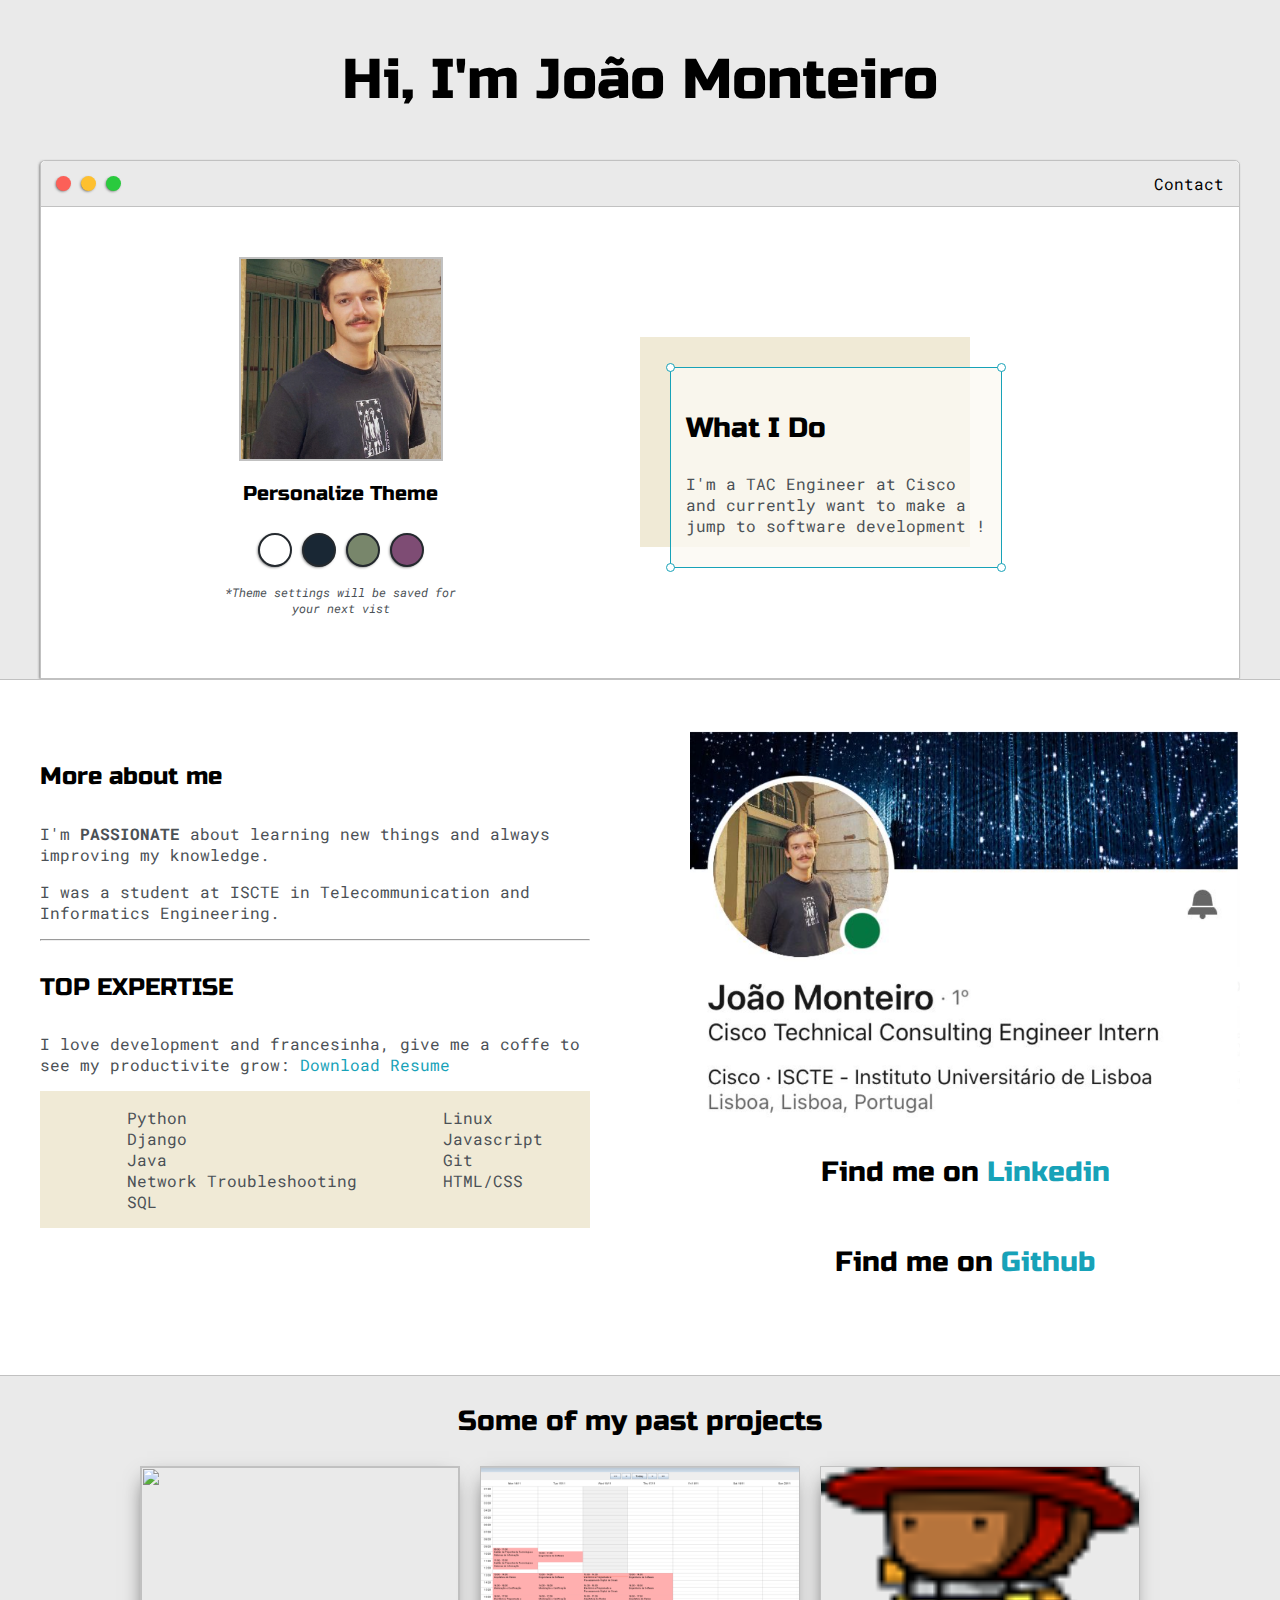
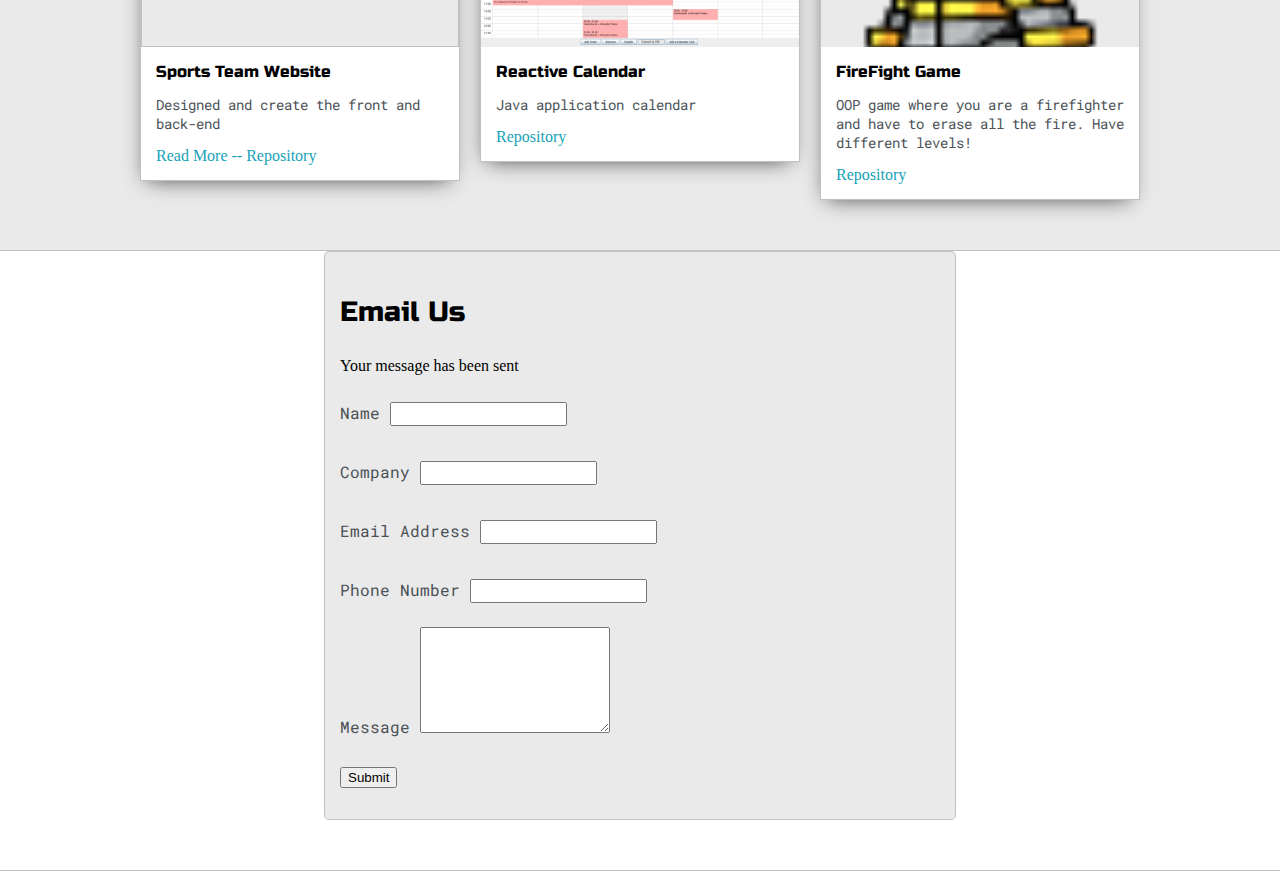
==== index.html @ ea26a19f "Add the email to contact me" ====
<!DOCTYPE html>
<html>
<head>
	<title>João Monteiro</title>


	<meta name="viewport" content="width=device-width, initial-scale=1, maximum-scale=1, minimum-scale=1" />

	<link href="https://fonts.googleapis.com/css2?family=Russo+One&display=swap" rel="stylesheet">

	<link href="https://fonts.googleapis.com/css2?family=Roboto+Mono:wght@500&family=Russo+One&display=swap" rel="stylesheet">

	<link rel="stylesheet" type="text/css" href="default.css">
	<link id="theme-style" rel="stylesheet" type="text/css" href="">
</head>
<body>

	<section class="s1">
		<div class="main-container">
			<div class="greeting-wrapper">
				<h1>Hi, I'm João Monteiro</h1>
			</div>


			<div class="intro-wrapper">
				<div class="nav-wrapper">

					<a href="index.html">
						<div class="dots-wrapper">
							<div id="dot-1" class="browser-dot"></div>
							<div id="dot-2" class="browser-dot"></div>
							<div id="dot-3" class="browser-dot"></div>
						</div>
					</a>
					

					<ul id="navigation">
						<li><a href="mailto:jfcm98647@gmail.com">Contact</a></li>

					</ul>
				</div>

				<div class="left-column">
					<img id="profile_pic" src="images/joao.png">
					<h5 style="text-align: center;line-height: 0;">Personalize Theme</h5>

					<div id="theme-options-wrapper">
						<div data-mode="light" id="light-mode" class="theme-dot"></div>
						<div data-mode="blue" id="blue-mode" class="theme-dot"></div>
						<div data-mode="green" id="green-mode" class="theme-dot"></div>
						<div data-mode="purple" id="purple-mode" class="theme-dot"></div>
					</div>

					<p id="settings-note">*Theme settings will be saved for<br>your next vist</p>
				</div>

				<div class="right-column">

					<div id="preview-shadow">
						<div id="preview">
							<div id="corner-tl" class="corner"></div>
							<div id="corner-tr" class="corner"></div>
							<h3>What I Do</h3>
							<p>I'm a TAC Engineer at Cisco and currently want to make a jump to software development !</p>
							<div id="corner-br" class="corner"></div>
							<div id="corner-bl" class="corner"></div>
						</div>
					</div>
				</div>
			</div>
		</div>
	</section>

	<section class="s2">
		<div class="main-container">

			<div class="about-wrapper">
				<div class="about-me">
					<h4>More about me</h4>

					<p>I'm <b>PASSIONATE</b> about learning new things and always improving my knowledge. </p>

					<p>I was a student at ISCTE in Telecommunication and Informatics Engineering.</p>


					<hr>

					<h4>TOP EXPERTISE</h4>

					<p>I love development and francesinha, give me a coffe to see my productivite grow: <a target="_blank" href="resume.pdf">Download Resume</a></p>

					<div id="skills">
						<ul>
							<li>Python</li>
							<li>Django</li>
							<li>Java</li>
							<li>Network Troubleshooting </li>
							<li>SQL</li>
						</ul>

						<ul>
							<li>Linux</li>
							<li>Javascript</li>
							<li>Git</li>
							<li>HTML/CSS</li>
						</ul>

					</div>

				</div>

				
				<div class="social-links">
					<img id="social_img" src="images/linkedin.png">
					<h3>Find me on 	<a target="_blank" href="https://www.linkedin.com/in/jo%C3%A3o-monteiro-47a66b1b9/">Linkedin</a>
					<h3>Find me on 	<a target="_blank" href="https://github.com/JoeyFrancis">Github</a> </h3>
					</h3>

					<br>
				</div>
			</div>

		</div>
	</section>

	<section class="s1">
		<div class="main-container">
			<h3 style="text-align: center;">Some of my past projects</h3>

			<div class="post-wrapper">

				<div>
					<div class="post">
						<img class="thumbnail" src="images/sportsTeam.png">
						<div class="post-preview">
							<h6 class="post-title">Sports Team Website</h6>
							<p class="post-intro">Designed and create the front and back-end</p>
							<a href="post.html">Read More -- </a>
							
							<a href="https://github.com/JoeyFrancis/SportsWebsite">Repository</a>

						</div>
					</div>
				</div>

				<div>
					<div class="post">
						<img class="thumbnail" src="images/appCalendar.png">
						<div class="post-preview">
							<h6 class="post-title">Reactive Calendar</h6>
							<p class="post-intro">Java application calendar</p>
							<a href="https://github.com/JoeyFrancis/ES-LETI-1Sem-2022-Grupo-13">Repository</a>


						</div>
					</div>
				</div>


				<div>
					<div class="post">
						<img class="thumbnail" src="images/fireman.png">
						<div class="post-preview">
							<h6 class="post-title">FireFight Game</h6>
							<p class="post-intro">OOP game where you are a firefighter and have to erase all the fire. Have different levels!</p>
							<a href="https://github.com/JoeyFrancis/ISCTE-PROJECTS/tree/main/Object%20Oriented%20Programming">Repository</a>
						</div>
					</div>
				</div>

			</div>
		</div>
	</section>

	<section class="s2">
	<div class="contact">
		<h3>Email Us</h3>
		<div class="alert">Your message has been sent</div>
		<form id="contactForm">
			<p>
				<label>Name</label>
				<input type="text" name="name" id="name" required>
			</p>
			<p>
				<label>Company</label>
				<input type="text" name="company" id="company">
			</p>
			<p>
				<label>Email Address</label>
				<input type="email" name="email" id="email" required>
			</p>
			<p>
				<label>Phone Number</label>
				<input type="text" name="phone" id="phone">
			</p>
			<p class="full">
				<label>Message</label>
				<textarea name="message" rows="5" id="message"></textarea>
			</p>
			<p class="full">
				<button type="submit">Submit</button>
			</p>
		</form>
	</div>
	</section>

	<script src="https://www.gstatic.com/firebasejs/4.3.0/firebase.js"></script>
	<script type="text/javascript" src="script.js"></script>
</body>
</html>
---- default.css ----
:root{
	--mainColor:#eaeaea;
	--secondaryColor:#fff;

	--borderColor:#c1c1c1;

	--mainText:black;
	--secondaryText:#4b5156;

	--themeDotBorder:#24292e;

	--previewBg:rgb(251, 249, 243, 0.8);
	--previewShadow:#f0ead6;


	--buttonColor:black;


}


html, body{
	padding: 0;
	margin: 0;
	scroll-behavior: smooth;
}

body *{
	transition: 0.3s;
}


h1, h2, h3, h4, h5, h6, strong{
	color: var(--mainText);
	font-family: 'Russo One', sans-serif;
	font-weight: 500;
}

p, li, span, label, input, textarea{
	color: var(--secondaryText);
	font-family: 'Roboto Mono', monospace;
}

a{
	text-decoration: none;
	color:#17a2b8;
}

ul{
	list-style: none;
}

h1 { font-size: 56px;}
h2 { font-size: 36px;}
h3 { font-size: 28px;}
h4 { font-size: 24px;}
h5 { font-size: 20px;}
h6 { font-size: 16px;}


.s1{
	background-color: var(--mainColor);
	border-bottom:1px solid var(--borderColor);
	overflow:auto;
}

.s2{
	background-color: var(--secondaryColor);
	border-bottom:1px solid var(--borderColor);
	overflow:auto;
}




.main-container{
	width: 1200px;
	margin: 0 auto;
}


.greeting-wrapper{
	display: grid;
	text-align: center;
	align-content: center;
	min-height: 10em;

}

.intro-wrapper{
	background-color: var(--secondaryColor);
	border:1px solid var(--borderColor);
	border-radius:5px 5px 0 0;


	-webkit-box-shadow: -1px 1px 3px -1px rgba(0,0,0,0.75);
	-moz-box-shadow: -1px 1px 3px -1px rgba(0,0,0,0.75);
	box-shadow: -1px 1px 3px -1px rgba(0,0,0,0.75);

	display: grid;
	grid-template-columns: 1fr 1fr;
	grid-template-areas: 
		'nav-wrapper nav-wrapper'
		'left-column right-column'
	;
}


.nav-wrapper{
	border-radius:5px 5px 0 0;
	grid-area:nav-wrapper;
	border-bottom: 1px solid var(--borderColor);
	display: flex;
	justify-content: space-between;
	align-items: center;
	background-color: var(--mainColor);
}

#navigation a{
	color:var(--mainText);
}


#navigation{
	margin:0;
	padding: 10px;
}

#navigation li{
	display: inline-block;
	margin-right: 5px;
	margin-left:5px;
}

.dots-wrapper{
	display: flex;
	padding: 10px;
}

#dot-1{
	background-color:  #FC6058;
}

#dot-2{
	background-color:  #FEC02F;
}

#dot-3{
	background-color:  #2ACA3E;
}

.browser-dot{
	background-color: black;
	height: 15px;
	width: 15px;
	border-radius: 50%;
	margin: 5px;

	-webkit-box-shadow: -1px 1px 3px -1px rgba(0,0,0,0.75);
	-moz-box-shadow: -1px 1px 3px -1px rgba(0,0,0,0.75);
	box-shadow: -1px 1px 3px -1px rgba(0,0,0,0.75);

}


.left-column{
	grid-area: left-column;
	padding-top:50px;
	padding-bottom: 50px;
}

#profile_pic{
	display: block;
	margin:0 auto;

	height: 200px;
	width: 200px;
	object-fit: cover;
	border:2px solid var(--borderColor);
}


#theme-options-wrapper{
	display: flex;
	justify-content: center;
}

.theme-dot{
	height: 30px;
	width: 30px;
	background-color: black;
	border-radius: 50%;

	margin: 5px;
	border:2px solid var(--themeDotBorder);

	-webkit-box-shadow: -1px 1px 3px -1px rgba(0,0,0,0.75);
	-moz-box-shadow: -1px 1px 3px -1px rgba(0,0,0,0.75);
	box-shadow: -1px 1px 3px -1px rgba(0,0,0,0.75);

	cursor: pointer;
}


.theme-dot:hover{
	border-width: 5px;
}


#light-mode{
	background-color: #fff;
}

#blue-mode{
	background-color: #192734;
}

#green-mode{
	background-color: #78866b;
}

#purple-mode{
	background-color: #7E4C74;
}

#settings-note{
	font-size: 12px;
	font-style: italic;
	text-align: center;
}

.right-column{
	grid-area: right-column;
	display: grid;
	align-content: center;

	padding-top: 50px;
	padding-bottom: 50px;
}


#preview-shadow{
	background-color: var(--previewShadow);
	max-width: 300px;
	height: 180px;
	padding-left: 30px;
	padding-top: 30px;
}

#preview{
	width: 300px;
	border:1.5px solid #17a2b8;
	background-color: var(--previewBg);
	padding:15px;
	position: relative;
}

.corner{
	width:7px;
	height: 7px;
	border-radius: 50%;
	border:1.5px solid #17a2b8;
	background-color: #fff;
	position: absolute;
}

#corner-tl{
	top:-5px;
	left: -5px
}

#corner-tr{
	top:-5px;
	right: -5px
}


#corner-br{
	bottom:-5px;
	right: -5px
}


#corner-bl{
	bottom:-5px;
	left: -5px
}

.about-wrapper{
	display: grid;
	grid-template-columns: repeat(auto-fit, minmax(320px, 1fr));
	padding-bottom: 50px;
	padding-top: 50px;
	gap:100px;
}


#skills{
	display: flex;
	justify-content: space-evenly;
	background-color: var(--previewShadow);
}

.social-links{
	display: grid;
	align-content: center;
	text-align: center;
}

#social_img{
	width: 100%;
}


.post-wrapper{
	display: grid;
	grid-template-columns: repeat(auto-fit, 320px);
	gap:20px;
	justify-content: center;
	padding-bottom: 50px;
}

.post{
	border:1px solid var(--borderColor);
	-webkit-box-shadow: -2px 7px 21px -9px rgba(0,0,0,0.75);
	-moz-box-shadow: -2px 7px 21px -9px rgba(0,0,0,0.75);
	box-shadow: -2px 7px 21px -9px rgba(0,0,0,0.75);
}

.thumbnail{
	display: block;
	width: 100%;
	height:180px;
	object-fit: cover;
}

.post-preview{
	background-color: #fff;
	padding:15px;
}

.post-title{
	color:black;
	margin: 0;
}

.post-intro{
	color:#4b5156;
	font-size: 14px;
}


.contact {
	display: block;
	max-width: 600px;
	margin: 0 auto;
	border: 1px solid var(--borderColor);
	padding: 15px;
	border-radius: 5px;
	background-color: var(--mainColor);
	margin-bottom: 50px;
}

.contact label {
	line-height: 2.7em;
}

.contact textarea {
	min-height: 100px;
	font-size: 14px;
}

.contact .input-field {
	width: 100%;
	padding-top: 10px;
	padding-bottom: 10px;
	background-color: var(--secondaryColor);
	border-radius: 5px;
	border: 1px solid var(--borderColor);
	font-size: 14px;
}

.contact #submit-btn {
	margin-top: 10px;
	width: 100%;
	padding-top: 10px;
	padding-bottom: 10px;
	color: #fff;
	background-color: var(--buttonColor);
	border: none;
}



@media screen and (max-width: 1200px){
	.main-container{
		width: 95%;
	}
}

@media screen and (max-width: 800px){
	.intro-wrapper{
		grid-template-columns: 1fr;
		grid-template-areas: 
			'nav-wrapper'
			'left-column'
			'right-column'
		;
	}

	.right-column{
		justify-content: center;
	}

}

@media screen and (max-width: 400px){
	#preview-shadow{
		max-width: 280px;
		height: 180px;
		padding-left: 10px;
		padding-top: 10px;
	}

	#preview{
		width: 280px;

	}

}
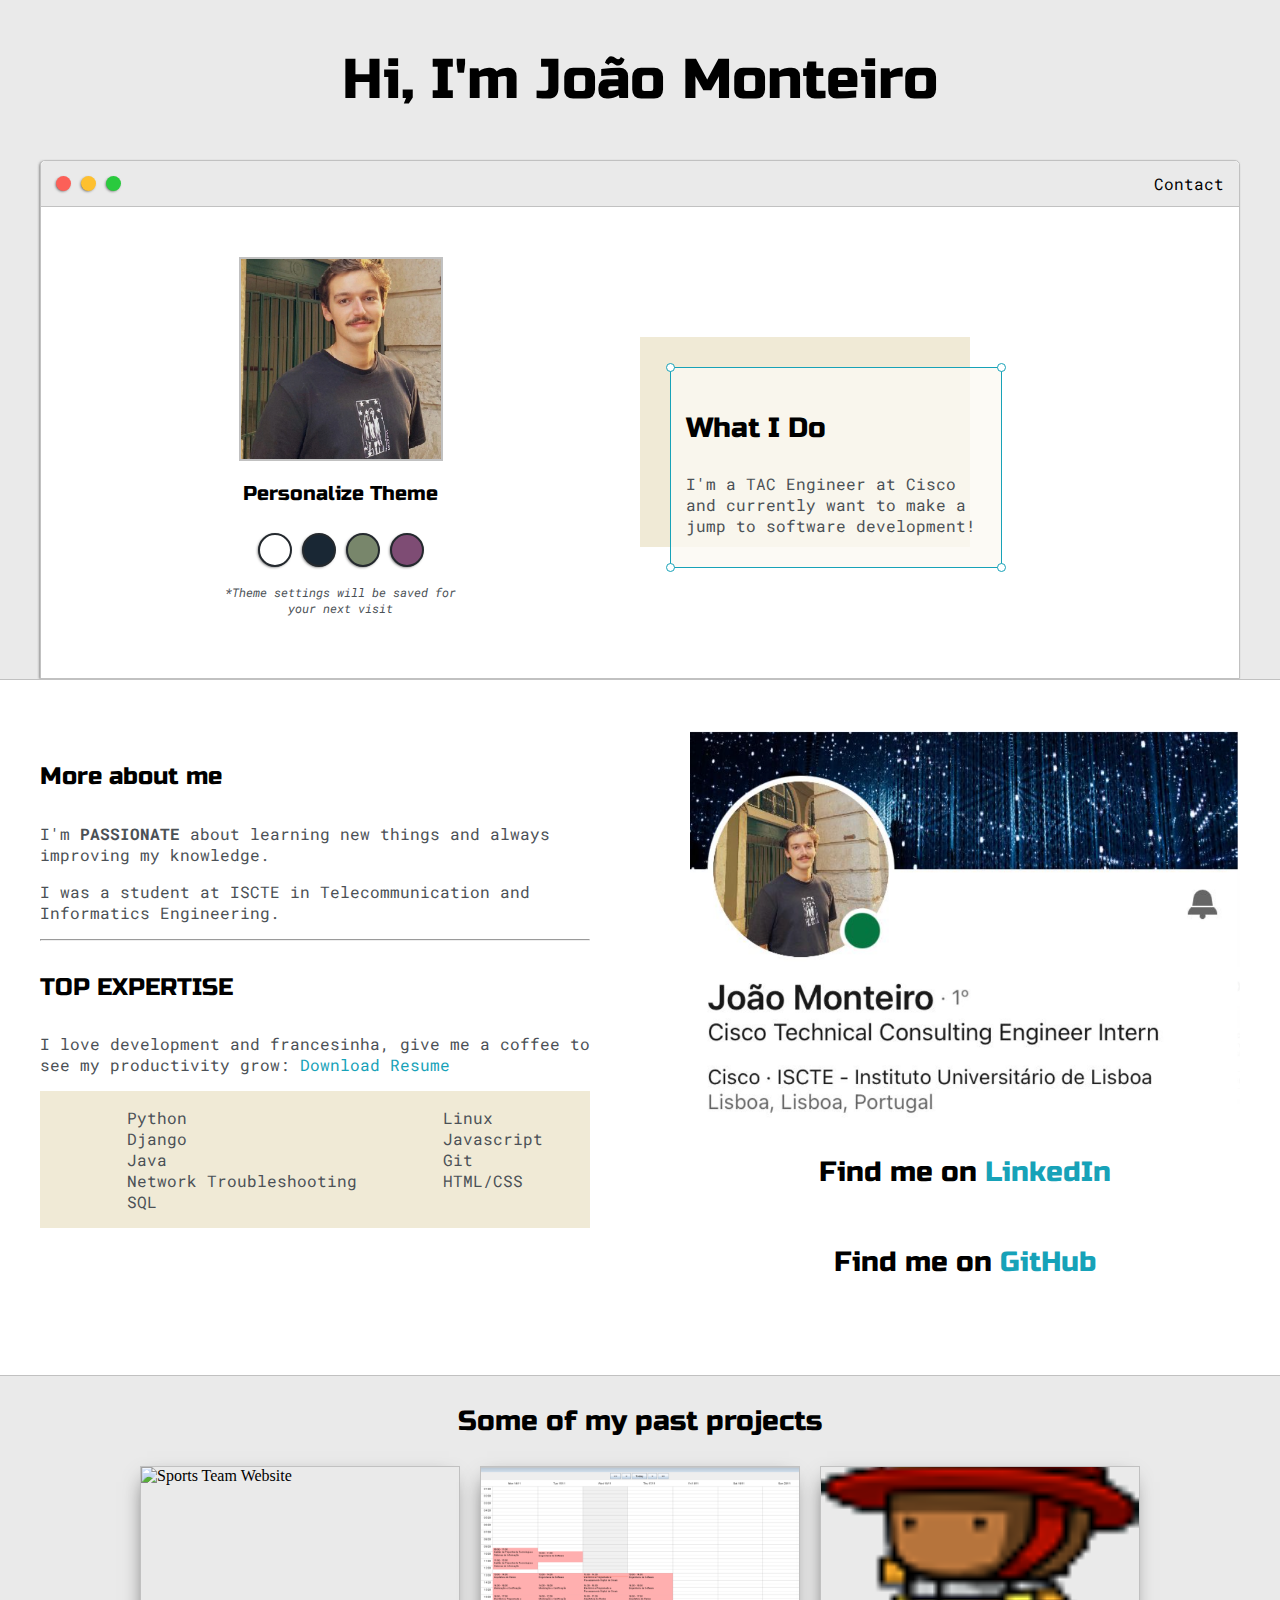
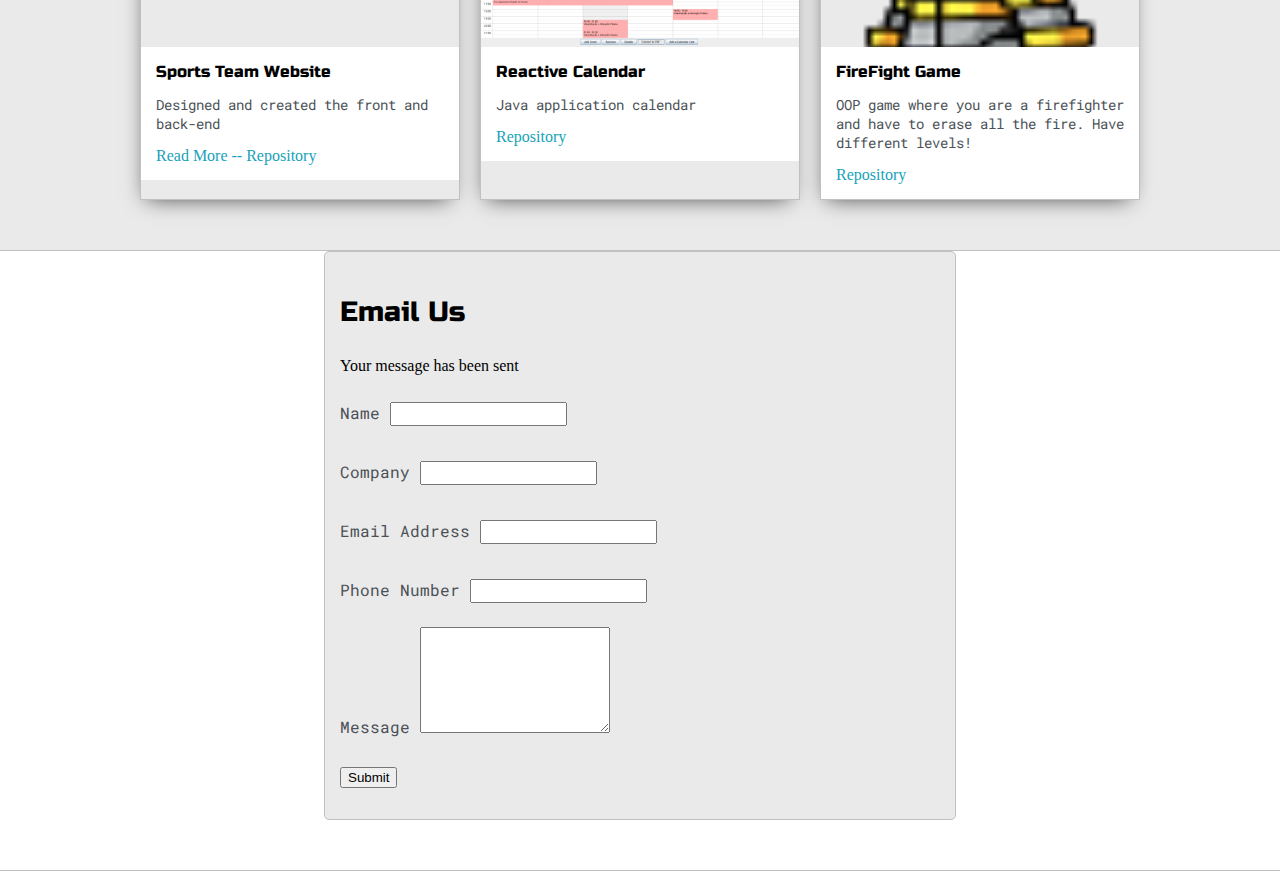
==== commit 24474d03: "Add the email to contact me" ====
--- a/index.html
+++ b/index.html
@@ -2,177 +2,136 @@
 <html>
 <head>
 	<title>João Monteiro</title>
-
-
-	<meta name="viewport" content="width=device-width, initial-scale=1, maximum-scale=1, minimum-scale=1" />
-
+	<meta name="viewport" content="width=device-width, initial-scale=1, maximum-scale=1, minimum-scale=1">
 	<link href="https://fonts.googleapis.com/css2?family=Russo+One&display=swap" rel="stylesheet">
-
 	<link href="https://fonts.googleapis.com/css2?family=Roboto+Mono:wght@500&family=Russo+One&display=swap" rel="stylesheet">
-
 	<link rel="stylesheet" type="text/css" href="default.css">
 	<link id="theme-style" rel="stylesheet" type="text/css" href="">
 </head>
 <body>
 
-	<section class="s1">
-		<div class="main-container">
-			<div class="greeting-wrapper">
-				<h1>Hi, I'm João Monteiro</h1>
+<section class="s1">
+	<div class="main-container">
+		<div class="greeting-wrapper">
+			<h1>Hi, I'm João Monteiro</h1>
+		</div>
+
+		<div class="intro-wrapper">
+			<div class="nav-wrapper">
+				<a href="index.html">
+					<div class="dots-wrapper">
+						<div id="dot-1" class="browser-dot"></div>
+						<div id="dot-2" class="browser-dot"></div>
+						<div id="dot-3" class="browser-dot"></div>
+					</div>
+				</a>
+
+				<ul id="navigation">
+					<li><a href="mailto:jfcm98647@gmail.com">Contact</a></li>
+				</ul>
 			</div>
 
+			<div class="left-column">
+				<img id="profile_pic" src="images/joao.png" alt="Profile Picture">
+				<h5 style="text-align: center;line-height: 0;">Personalize Theme</h5>
+				<div id="theme-options-wrapper">
+					<div data-mode="light" id="light-mode" class="theme-dot"></div>
+					<div data-mode="blue" id="blue-mode" class="theme-dot"></div>
+					<div data-mode="green" id="green-mode" class="theme-dot"></div>
+					<div data-mode="purple" id="purple-mode" class="theme-dot"></div>
+				</div>
+				<p id="settings-note">*Theme settings will be saved for<br>your next visit</p>
+			</div>
 
-			<div class="intro-wrapper">
-				<div class="nav-wrapper">
-
-					<a href="index.html">
-						<div class="dots-wrapper">
-							<div id="dot-1" class="browser-dot"></div>
-							<div id="dot-2" class="browser-dot"></div>
-							<div id="dot-3" class="browser-dot"></div>
-						</div>
-					</a>
-					
-
-					<ul id="navigation">
-						<li><a href="mailto:jfcm98647@gmail.com">Contact</a></li>
-
-					</ul>
-				</div>
-
-				<div class="left-column">
-					<img id="profile_pic" src="images/joao.png">
-					<h5 style="text-align: center;line-height: 0;">Personalize Theme</h5>
-
-					<div id="theme-options-wrapper">
-						<div data-mode="light" id="light-mode" class="theme-dot"></div>
-						<div data-mode="blue" id="blue-mode" class="theme-dot"></div>
-						<div data-mode="green" id="green-mode" class="theme-dot"></div>
-						<div data-mode="purple" id="purple-mode" class="theme-dot"></div>
-					</div>
-
-					<p id="settings-note">*Theme settings will be saved for<br>your next vist</p>
-				</div>
-
-				<div class="right-column">
-
-					<div id="preview-shadow">
-						<div id="preview">
-							<div id="corner-tl" class="corner"></div>
-							<div id="corner-tr" class="corner"></div>
-							<h3>What I Do</h3>
-							<p>I'm a TAC Engineer at Cisco and currently want to make a jump to software development !</p>
-							<div id="corner-br" class="corner"></div>
-							<div id="corner-bl" class="corner"></div>
-						</div>
+			<div class="right-column">
+				<div id="preview-shadow">
+					<div id="preview">
+						<div id="corner-tl" class="corner"></div>
+						<div id="corner-tr" class="corner"></div>
+						<h3>What I Do</h3>
+						<p>I'm a TAC Engineer at Cisco and currently want to make a jump to software development!</p>
+						<div id="corner-br" class="corner"></div>
+						<div id="corner-bl" class="corner"></div>
 					</div>
 				</div>
 			</div>
 		</div>
-	</section>
+	</div>
+</section>
 
-	<section class="s2">
-		<div class="main-container">
-
-			<div class="about-wrapper">
-				<div class="about-me">
-					<h4>More about me</h4>
-
-					<p>I'm <b>PASSIONATE</b> about learning new things and always improving my knowledge. </p>
-
-					<p>I was a student at ISCTE in Telecommunication and Informatics Engineering.</p>
-
-
-					<hr>
-
-					<h4>TOP EXPERTISE</h4>
-
-					<p>I love development and francesinha, give me a coffe to see my productivite grow: <a target="_blank" href="resume.pdf">Download Resume</a></p>
-
-					<div id="skills">
-						<ul>
-							<li>Python</li>
-							<li>Django</li>
-							<li>Java</li>
-							<li>Network Troubleshooting </li>
-							<li>SQL</li>
-						</ul>
-
-						<ul>
-							<li>Linux</li>
-							<li>Javascript</li>
-							<li>Git</li>
-							<li>HTML/CSS</li>
-						</ul>
-
-					</div>
-
-				</div>
-
-				
-				<div class="social-links">
-					<img id="social_img" src="images/linkedin.png">
-					<h3>Find me on 	<a target="_blank" href="https://www.linkedin.com/in/jo%C3%A3o-monteiro-47a66b1b9/">Linkedin</a>
-					<h3>Find me on 	<a target="_blank" href="https://github.com/JoeyFrancis">Github</a> </h3>
-					</h3>
-
-					<br>
+<section class="s2">
+	<div class="main-container">
+		<div class="about-wrapper">
+			<div class="about-me">
+				<h4>More about me</h4>
+				<p>I'm <b>PASSIONATE</b> about learning new things and always improving my knowledge.</p>
+				<p>I was a student at ISCTE in Telecommunication and Informatics Engineering.</p>
+				<hr>
+				<h4>TOP EXPERTISE</h4>
+				<p>I love development and francesinha, give me a coffee to see my productivity grow: <a target="_blank" href="resume.pdf">Download Resume</a></p>
+				<div id="skills">
+					<ul>
+						<li>Python</li>
+						<li>Django</li>
+						<li>Java</li>
+						<li>Network Troubleshooting</li>
+						<li>SQL</li>
+					</ul>
+					<ul>
+						<li>Linux</li>
+						<li>Javascript</li>
+						<li>Git</li>
+						<li>HTML/CSS</li>
+					</ul>
 				</div>
 			</div>
 
-		</div>
-	</section>
-
-	<section class="s1">
-		<div class="main-container">
-			<h3 style="text-align: center;">Some of my past projects</h3>
-
-			<div class="post-wrapper">
-
-				<div>
-					<div class="post">
-						<img class="thumbnail" src="images/sportsTeam.png">
-						<div class="post-preview">
-							<h6 class="post-title">Sports Team Website</h6>
-							<p class="post-intro">Designed and create the front and back-end</p>
-							<a href="post.html">Read More -- </a>
-							
-							<a href="https://github.com/JoeyFrancis/SportsWebsite">Repository</a>
-
-						</div>
-					</div>
-				</div>
-
-				<div>
-					<div class="post">
-						<img class="thumbnail" src="images/appCalendar.png">
-						<div class="post-preview">
-							<h6 class="post-title">Reactive Calendar</h6>
-							<p class="post-intro">Java application calendar</p>
-							<a href="https://github.com/JoeyFrancis/ES-LETI-1Sem-2022-Grupo-13">Repository</a>
-
-
-						</div>
-					</div>
-				</div>
-
-
-				<div>
-					<div class="post">
-						<img class="thumbnail" src="images/fireman.png">
-						<div class="post-preview">
-							<h6 class="post-title">FireFight Game</h6>
-							<p class="post-intro">OOP game where you are a firefighter and have to erase all the fire. Have different levels!</p>
-							<a href="https://github.com/JoeyFrancis/ISCTE-PROJECTS/tree/main/Object%20Oriented%20Programming">Repository</a>
-						</div>
-					</div>
-				</div>
-
+			<div class="social-links">
+				<img id="social_img" src="images/linkedin.png" alt="LinkedIn">
+				<h3>Find me on <a target="_blank" href="https://www.linkedin.com/in/jo%C3%A3o-monteiro-47a66b1b9/">LinkedIn</a></h3>
+				<h3>Find me on <a target="_blank" href="https://github.com/JoeyFrancis">GitHub</a></h3>
+				<br>
 			</div>
 		</div>
-	</section>
+	</div>
+</section>
 
-	<section class="s2">
+<section class="s1">
+	<div class="main-container">
+		<h3 style="text-align: center;">Some of my past projects</h3>
+		<div class="post-wrapper">
+			<div class="post">
+				<img class="thumbnail" src="images/sportsTeam.png" alt="Sports Team Website">
+				<div class="post-preview">
+					<h6 class="post-title">Sports Team Website</h6>
+					<p class="post-intro">Designed and created the front and back-end</p>
+					<a href="post.html">Read More -- </a>
+					<a href="https://github.com/JoeyFrancis/SportsWebsite">Repository</a>
+				</div>
+			</div>
+
+			<div class="post">
+				<img class="thumbnail" src="images/appCalendar.png" alt="Reactive Calendar">
+				<div class="post-preview">
+					<h6 class="post-title">Reactive Calendar</h6>
+					<p class="post-intro">Java application calendar</p>
+					<a href="https://github.com/JoeyFrancis/ES-LETI-1Sem-2022-Grupo-13">Repository</a>
+				</div>
+			</div>
+
+			<div class="post">
+				<img class="thumbnail" src="images/fireman.png" alt="FireFight Game">
+				<div class="post-preview">
+					<h6 class="post-title">FireFight Game</h6>
+					<p class="post-intro">OOP game where you are a firefighter and have to erase all the fire. Have different levels!</p>
+					<a href="https://github.com/JoeyFrancis/ISCTE-PROJECTS/tree/main/Object%20Oriented%20Programming">Repository</a>
+				</div>
+			</div>
+		</div>
+	</div>
+</section>
+
+<section class="s2">
 	<div class="contact">
 		<h3>Email Us</h3>
 		<div class="alert">Your message has been sent</div>
@@ -202,9 +161,9 @@
 			</p>
 		</form>
 	</div>
-	</section>
+</section>
 
-	<script src="https://www.gstatic.com/firebasejs/4.3.0/firebase.js"></script>
-	<script type="text/javascript" src="script.js"></script>
+<script src="https://www.gstatic.com/firebasejs/4.3.0/firebase.js"></script>
+<script type="text/javascript" src="script.js"></script>
 </body>
-</html>+</html>
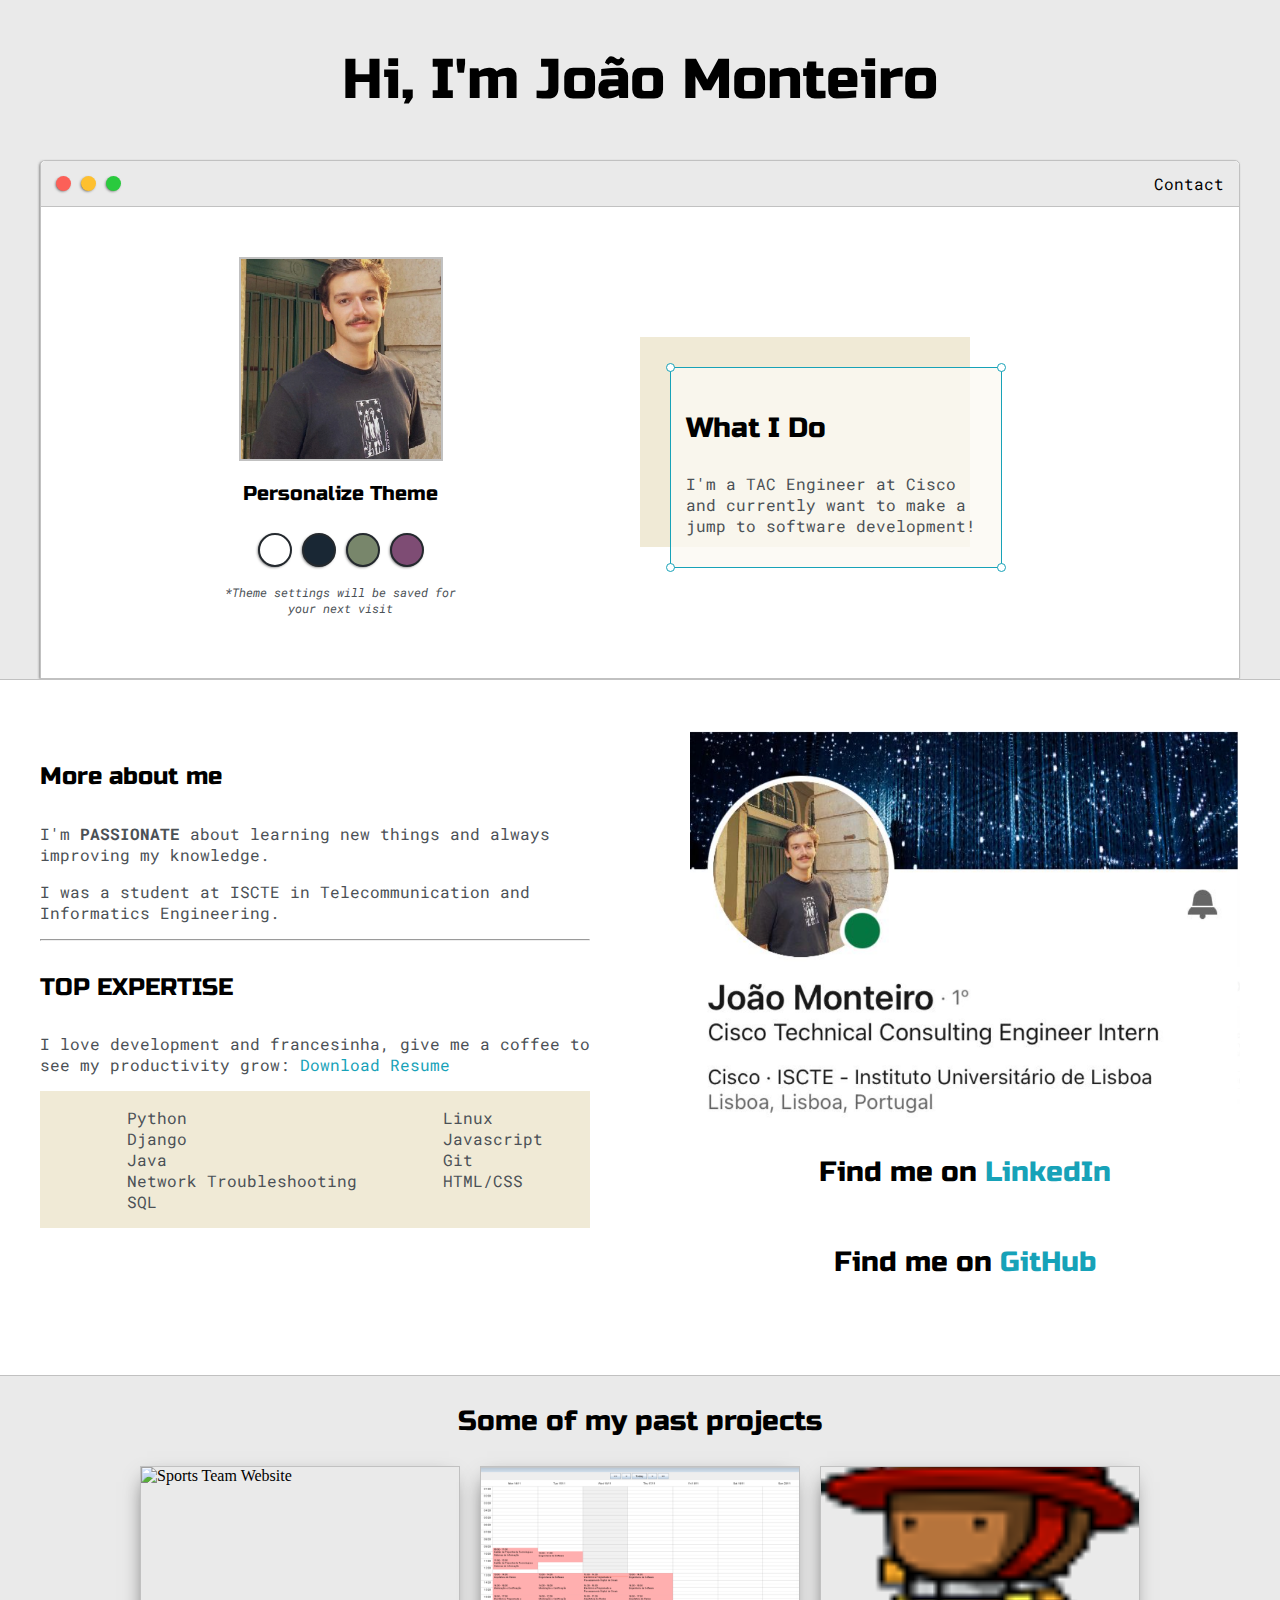
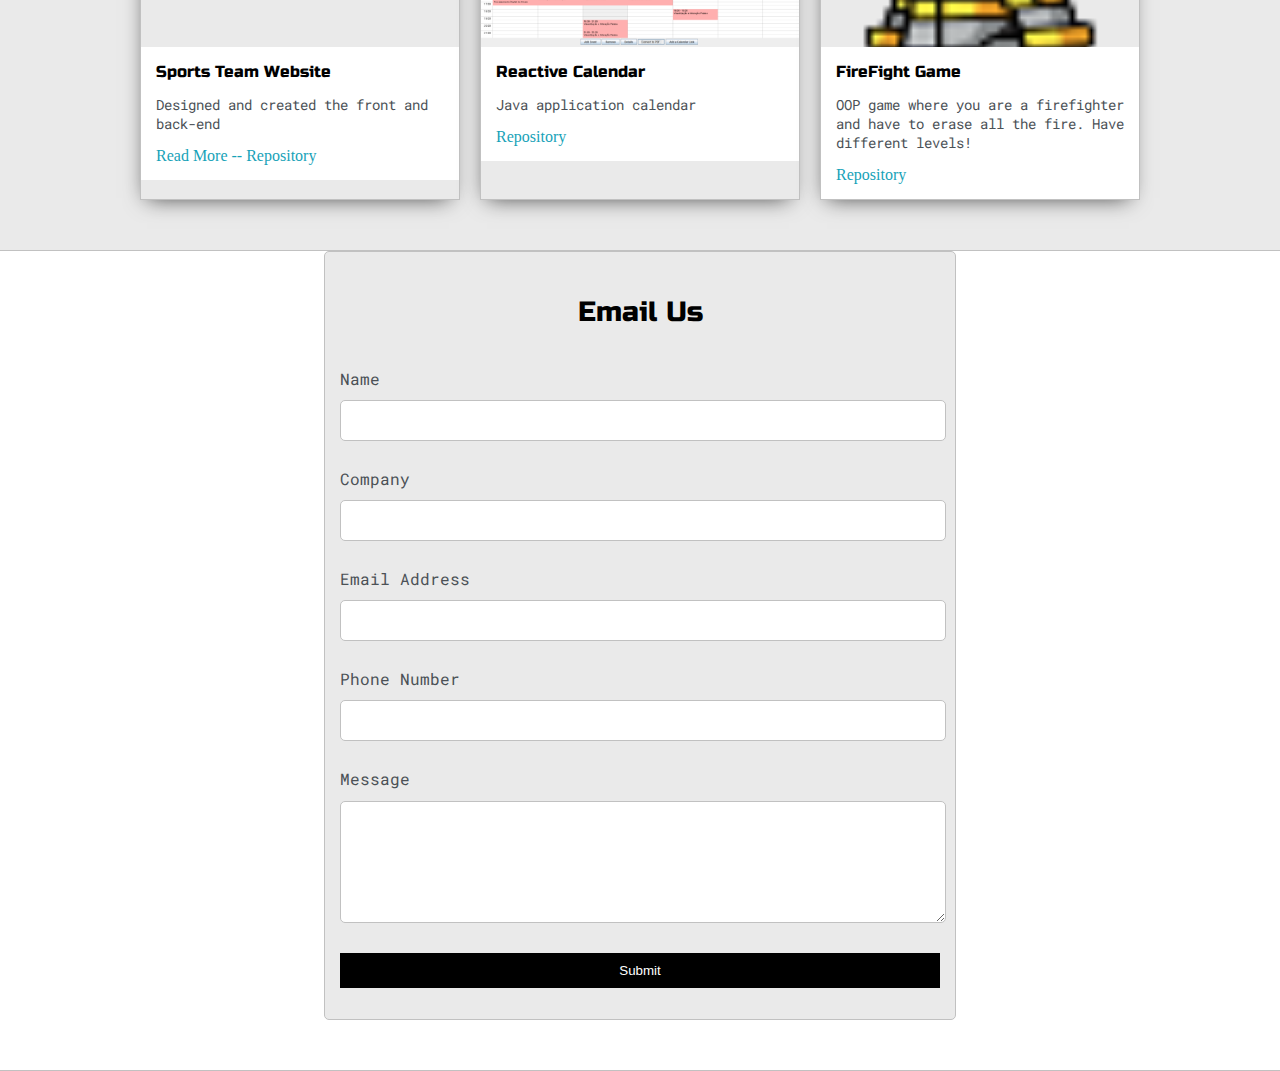
==== commit 4e02a44b: "change the contact html" ====
--- a/index.html
+++ b/index.html
@@ -132,34 +132,35 @@
 </section>
 
 <section class="s2">
-	<div class="contact">
-		<h3>Email Us</h3>
-		<div class="alert">Your message has been sent</div>
-		<form id="contactForm">
-			<p>
-				<label>Name</label>
-				<input type="text" name="name" id="name" required>
-			</p>
-			<p>
-				<label>Company</label>
-				<input type="text" name="company" id="company">
-			</p>
-			<p>
-				<label>Email Address</label>
-				<input type="email" name="email" id="email" required>
-			</p>
-			<p>
-				<label>Phone Number</label>
-				<input type="text" name="phone" id="phone">
-			</p>
-			<p class="full">
-				<label>Message</label>
-				<textarea name="message" rows="5" id="message"></textarea>
-			</p>
-			<p class="full">
-				<button type="submit">Submit</button>
-			</p>
-		</form>
+	<div class="main-container">
+		<div class="contact">
+			<h3 style="text-align: center;">Email Us</h3>
+			<form id="contactForm">
+				<p>
+					<label for="name">Name</label>
+					<input type="text" class="input-field" name="name" id="name" required>
+				</p>
+				<p>
+					<label for="company">Company</label>
+					<input type="text" class="input-field" name="company" id="company">
+				</p>
+				<p>
+					<label for="email">Email Address</label>
+					<input type="email" class="input-field" name="email" id="email" required>
+				</p>
+				<p>
+					<label for="phone">Phone Number</label>
+					<input type="text" class="input-field" name="phone" id="phone">
+				</p>
+				<p>
+					<label for="message">Message</label>
+					<textarea name="message" class="input-field" rows="5" id="message"></textarea>
+				</p>
+				<p class="full">
+					<button type="submit" id="submit-btn">Submit</button>
+				</p>
+			</form>
+		</div>
 	</div>
 </section>
 
--- a/default.css
+++ b/default.css
@@ -12,10 +12,12 @@
 	--previewBg:rgb(251, 249, 243, 0.8);
 	--previewShadow:#f0ead6;
 
-
 	--buttonColor:black;
-
-
+	--buttonTextColor: #fff;
+
+	--inputFieldBg: var(--secondaryColor);
+	--inputFieldBorder: var(--borderColor);
+	--inputFieldText: var(--secondaryText);
 }
 
 
@@ -99,7 +101,7 @@
 
 	display: grid;
 	grid-template-columns: 1fr 1fr;
-	grid-template-areas: 
+	grid-template-areas:
 		'nav-wrapper nav-wrapper'
 		'left-column right-column'
 	;
@@ -374,10 +376,11 @@
 	width: 100%;
 	padding-top: 10px;
 	padding-bottom: 10px;
-	background-color: var(--secondaryColor);
+	background-color: var(--inputFieldBg);
 	border-radius: 5px;
-	border: 1px solid var(--borderColor);
+	border: 1px solid var(--inputFieldBorder);
 	font-size: 14px;
+	color: var(--inputFieldText);
 }
 
 .contact #submit-btn {
@@ -385,7 +388,7 @@
 	width: 100%;
 	padding-top: 10px;
 	padding-bottom: 10px;
-	color: #fff;
+	color: var(--buttonTextColor);
 	background-color: var(--buttonColor);
 	border: none;
 }
@@ -401,7 +404,7 @@
 @media screen and (max-width: 800px){
 	.intro-wrapper{
 		grid-template-columns: 1fr;
-		grid-template-areas: 
+		grid-template-areas:
 			'nav-wrapper'
 			'left-column'
 			'right-column'
@@ -409,25 +412,4 @@
 	}
 
 	.right-column{
-		justify-content: center;
-	}
-
-}
-
-@media screen and (max-width: 400px){
-	#preview-shadow{
-		max-width: 280px;
-		height: 180px;
-		padding-left: 10px;
-		padding-top: 10px;
-	}
-
-	#preview{
-		width: 280px;
-
-	}
-
-}
-
-
-
+		justify-content:
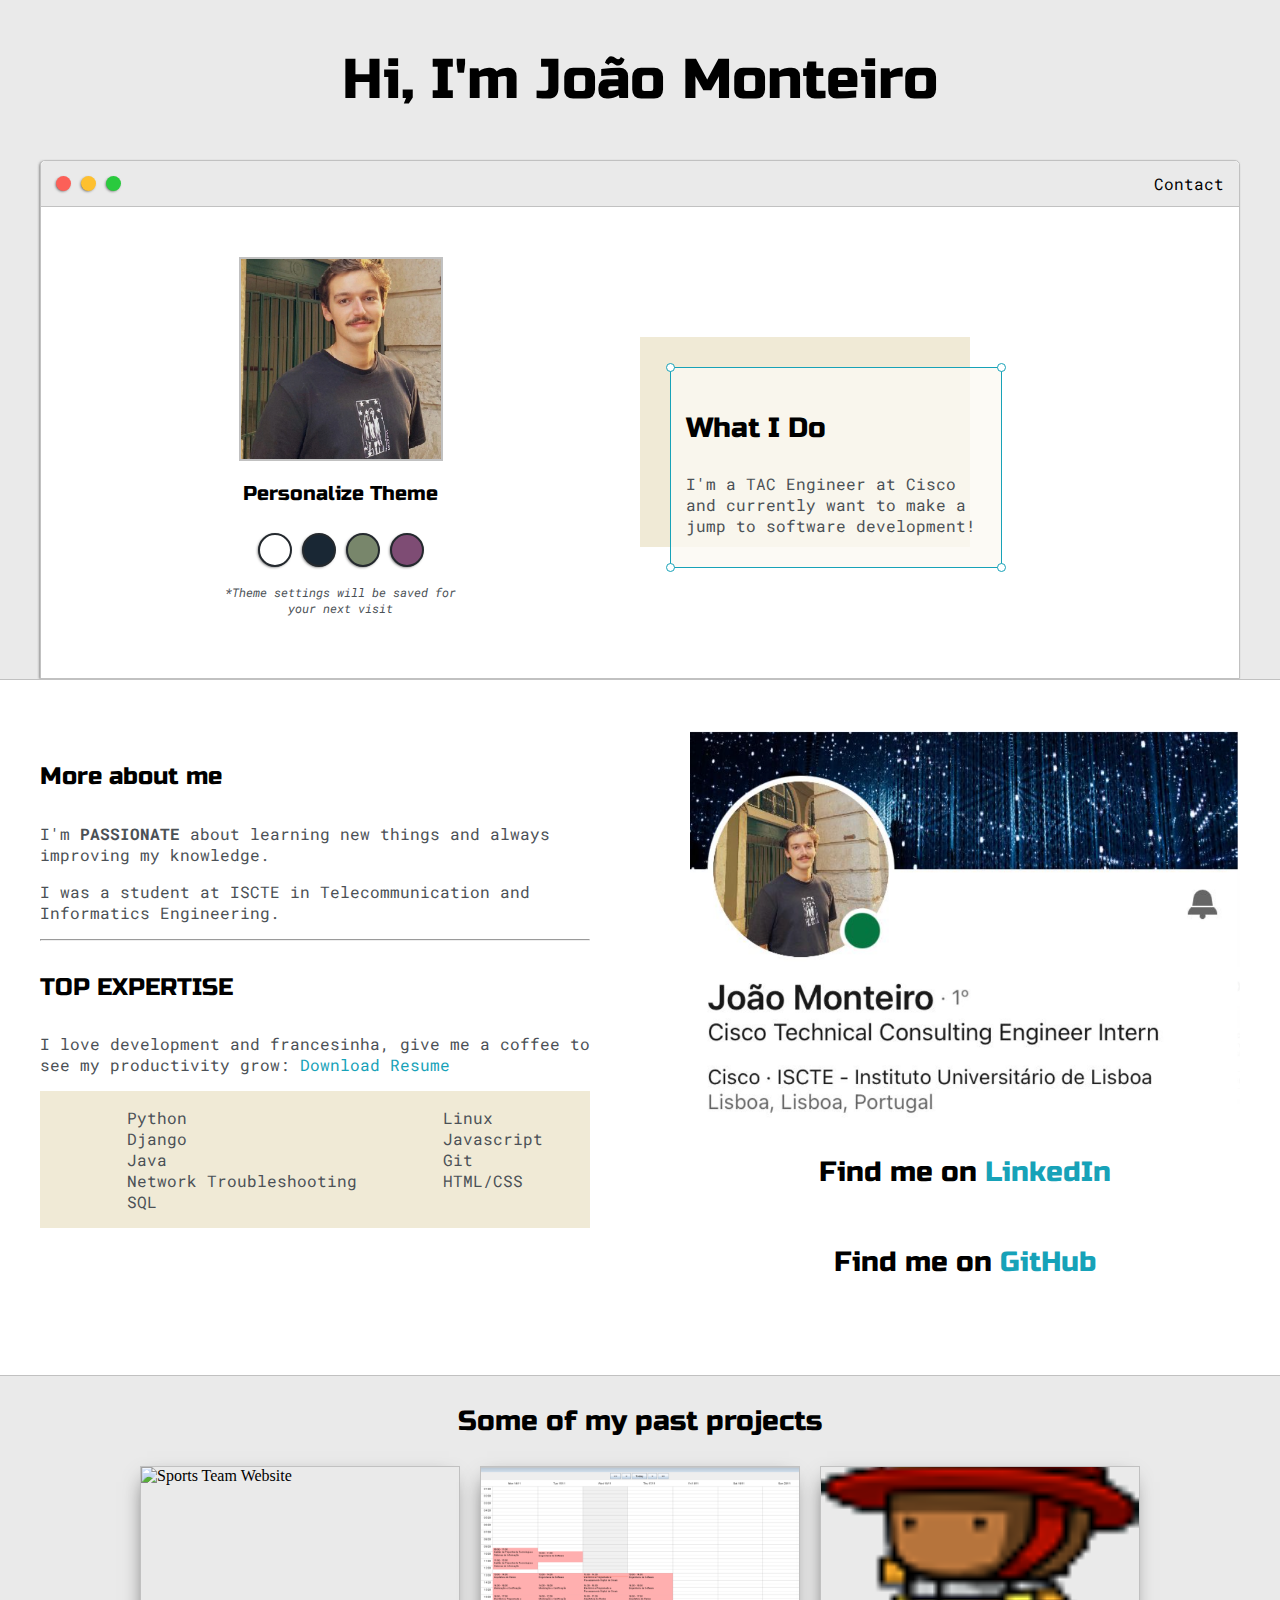
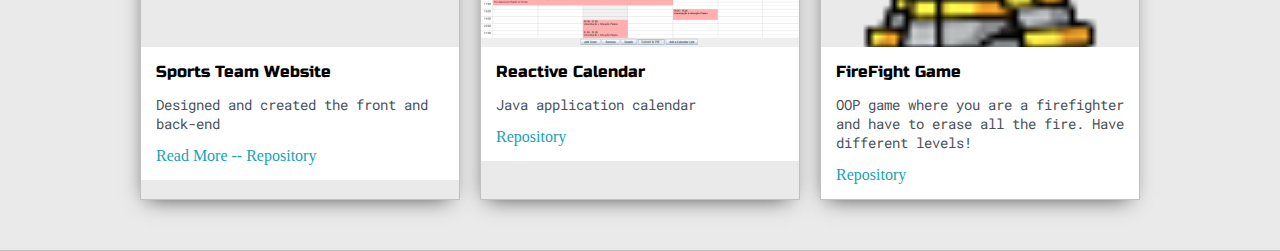
==== commit da9567aa: "Update index.html" ====
--- a/index.html
+++ b/index.html
@@ -131,38 +131,7 @@
 	</div>
 </section>
 
-<section class="s2">
-	<div class="main-container">
-		<div class="contact">
-			<h3 style="text-align: center;">Email Us</h3>
-			<form id="contactForm">
-				<p>
-					<label for="name">Name</label>
-					<input type="text" class="input-field" name="name" id="name" required>
-				</p>
-				<p>
-					<label for="company">Company</label>
-					<input type="text" class="input-field" name="company" id="company">
-				</p>
-				<p>
-					<label for="email">Email Address</label>
-					<input type="email" class="input-field" name="email" id="email" required>
-				</p>
-				<p>
-					<label for="phone">Phone Number</label>
-					<input type="text" class="input-field" name="phone" id="phone">
-				</p>
-				<p>
-					<label for="message">Message</label>
-					<textarea name="message" class="input-field" rows="5" id="message"></textarea>
-				</p>
-				<p class="full">
-					<button type="submit" id="submit-btn">Submit</button>
-				</p>
-			</form>
-		</div>
-	</div>
-</section>
+
 
 <script src="https://www.gstatic.com/firebasejs/4.3.0/firebase.js"></script>
 <script type="text/javascript" src="script.js"></script>
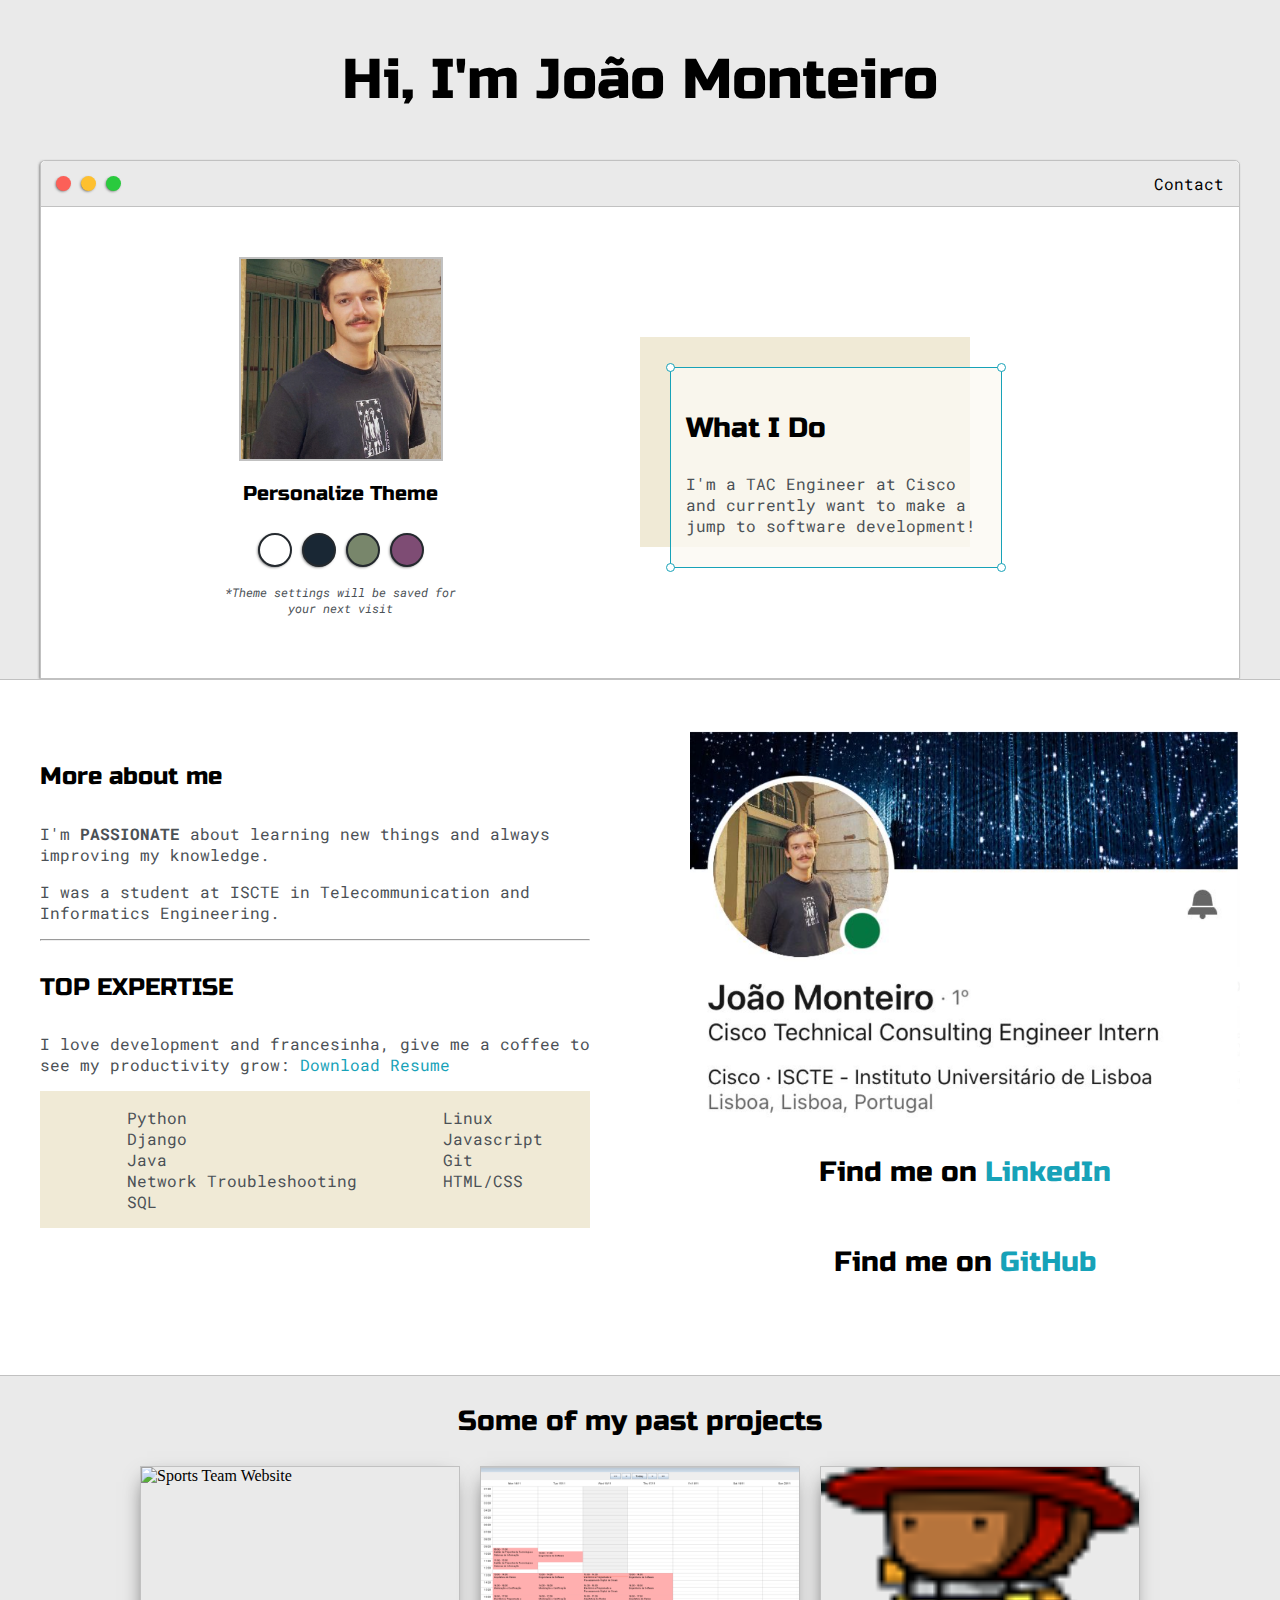
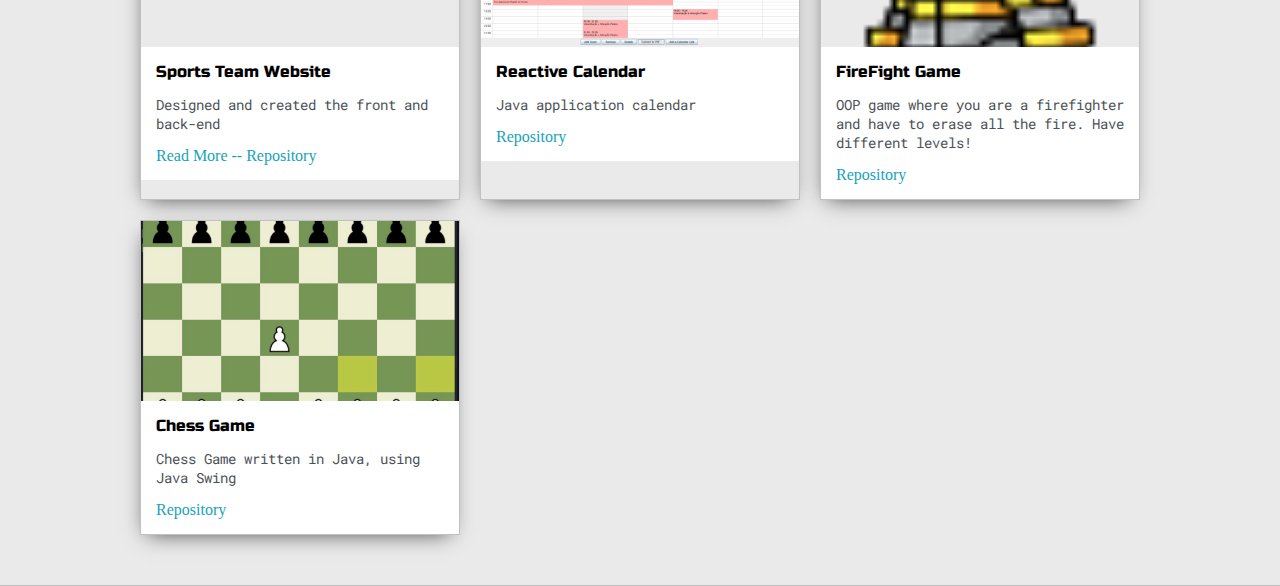
==== commit 381305cd: "Updating Projects" ====
--- a/index.html
+++ b/index.html
@@ -127,10 +127,21 @@
 					<a href="https://github.com/JoeyFrancis/ISCTE-PROJECTS/tree/main/Object%20Oriented%20Programming">Repository</a>
 				</div>
 			</div>
+
+
+			<div class="post">
+				<img class="thumbnail" src="images/chessGame.jpg" alt="Chess Game">
+				<div class="post-preview">
+					<h6 class="post-title">Chess Game</h6>
+					<p class="post-intro">Chess Game written in Java, using Java Swing</p>
+					<a href="https://github.com/joaofcmont/Chessi">Repository</a>
+				</div>
+			</div>
+
 		</div>
 	</div>
+
 </section>
-
 
 
 <script src="https://www.gstatic.com/firebasejs/4.3.0/firebase.js"></script>
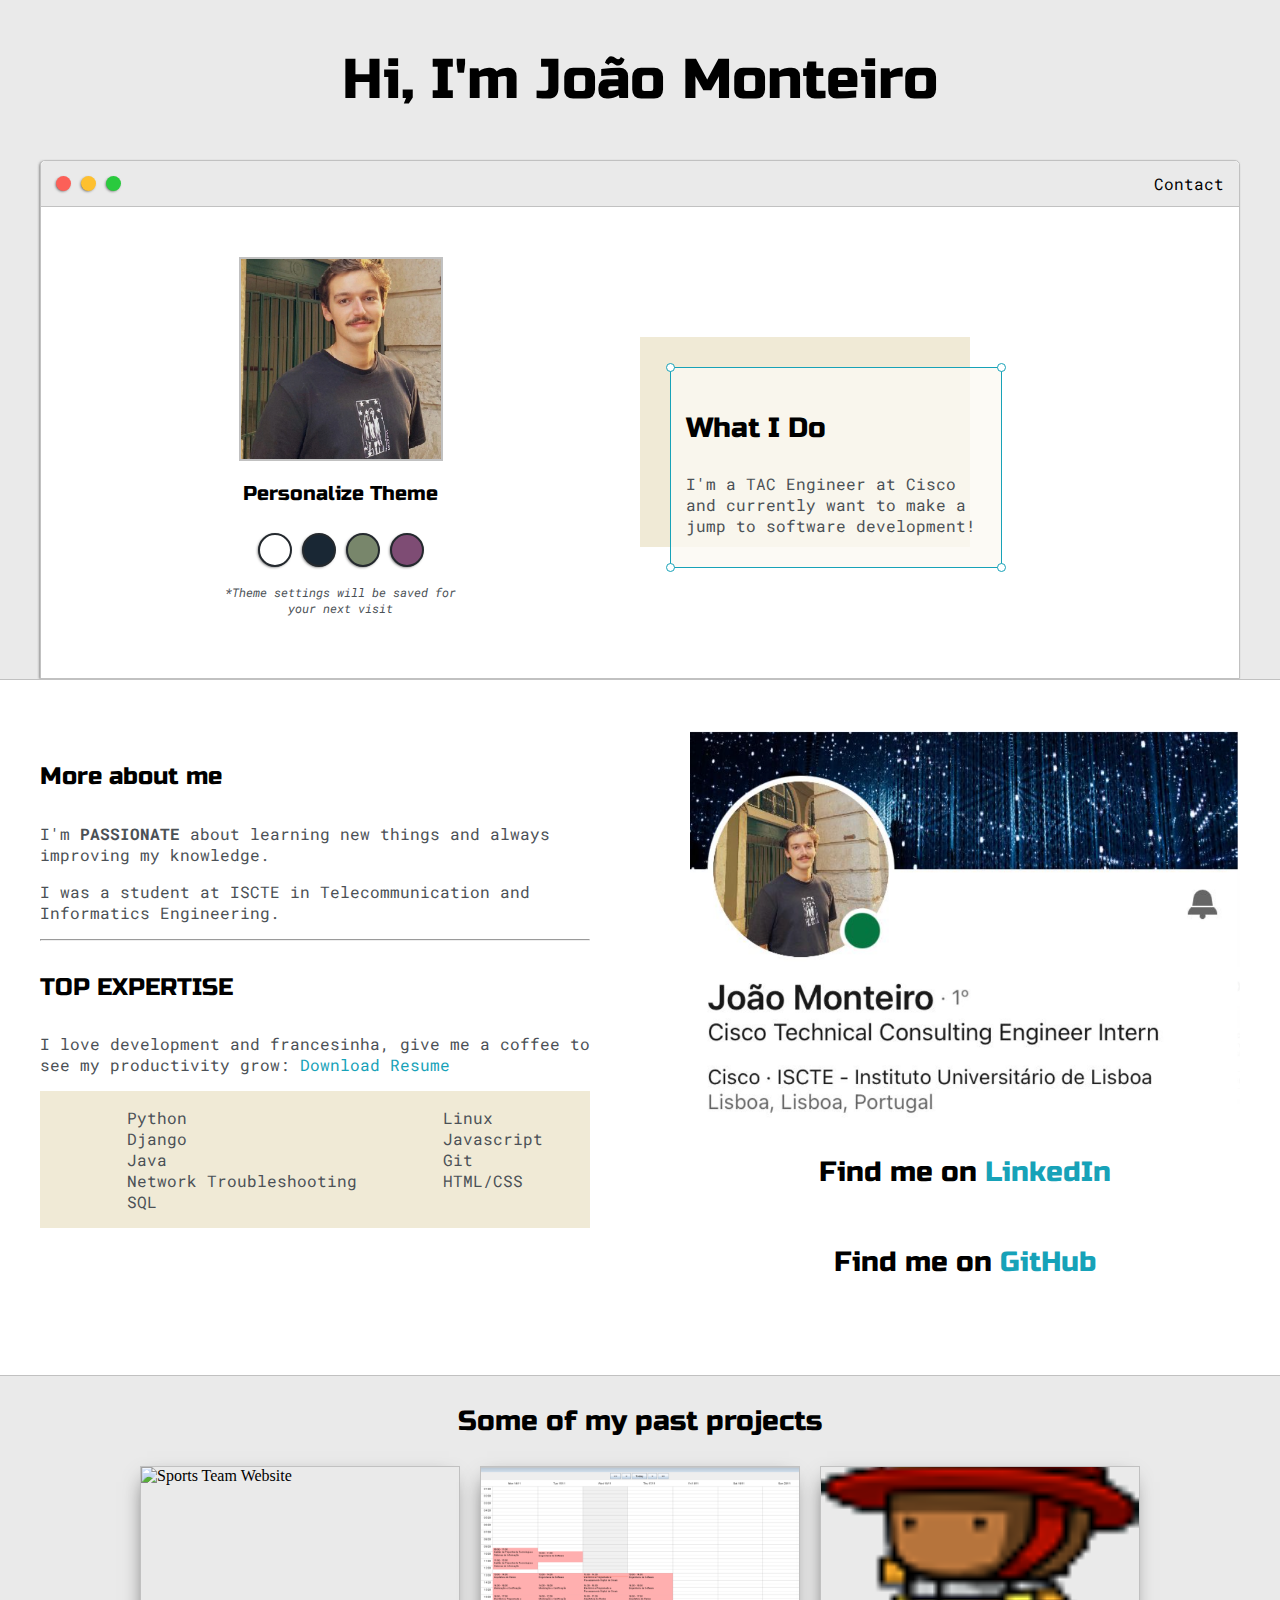
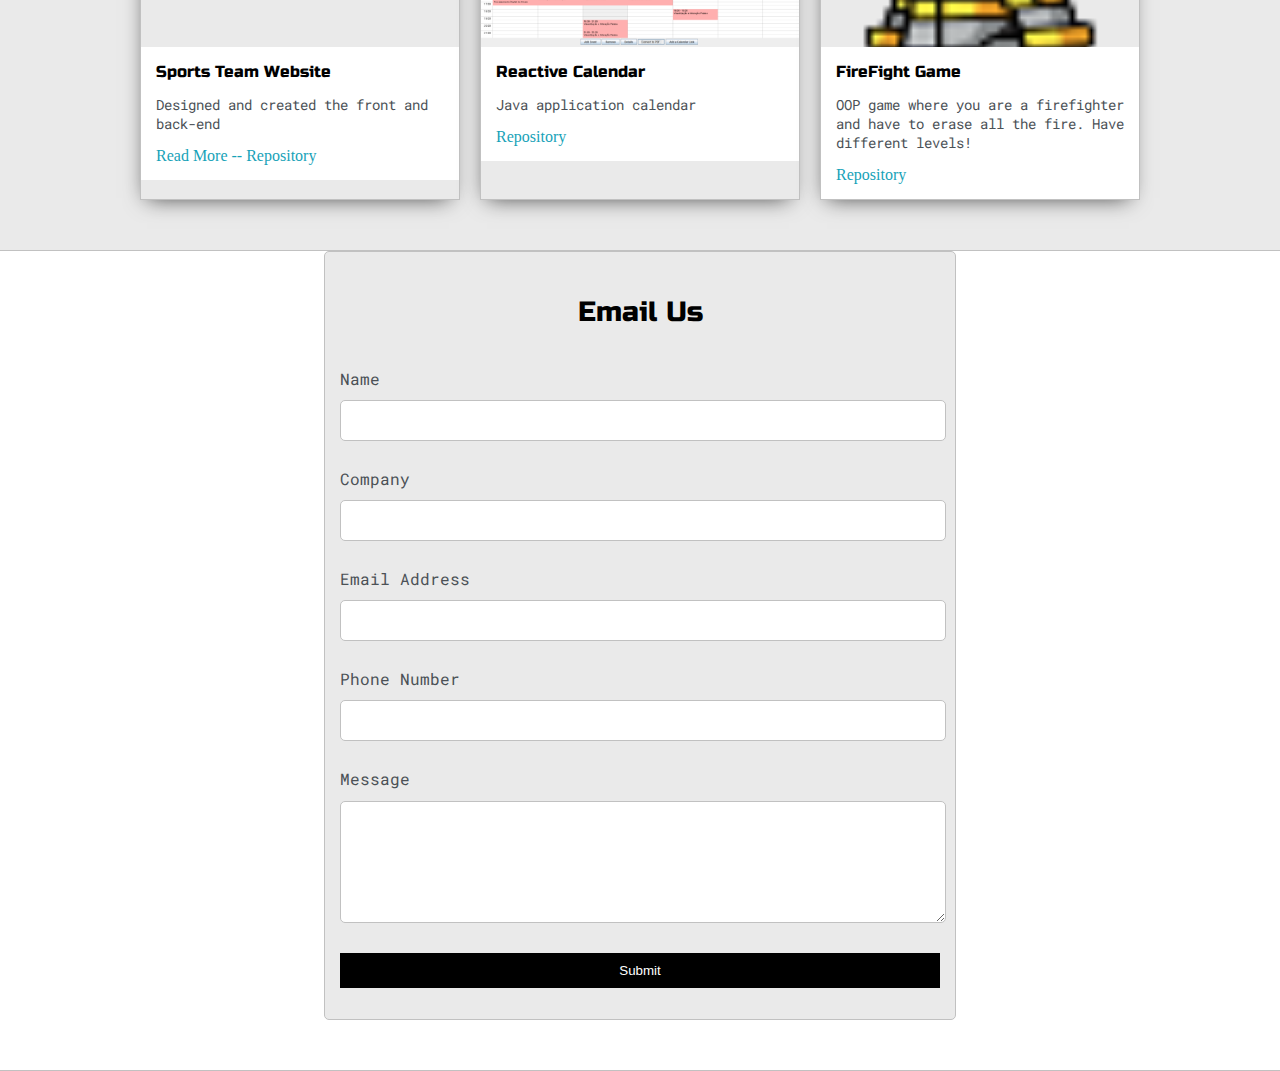
==== commit 1841aa90: "Merge remote-tracking branch 'origin/master'" ====
--- a/index.html
+++ b/index.html
@@ -127,22 +127,42 @@
 					<a href="https://github.com/JoeyFrancis/ISCTE-PROJECTS/tree/main/Object%20Oriented%20Programming">Repository</a>
 				</div>
 			</div>
-
-
-			<div class="post">
-				<img class="thumbnail" src="images/chessGame.jpg" alt="Chess Game">
-				<div class="post-preview">
-					<h6 class="post-title">Chess Game</h6>
-					<p class="post-intro">Chess Game written in Java, using Java Swing</p>
-					<a href="https://github.com/joaofcmont/Chessi">Repository</a>
-				</div>
-			</div>
-
 		</div>
 	</div>
-
 </section>
 
+<section class="s2">
+	<div class="main-container">
+		<div class="contact">
+			<h3 style="text-align: center;">Email Us</h3>
+			<form id="contactForm">
+				<p>
+					<label for="name">Name</label>
+					<input type="text" class="input-field" name="name" id="name" required>
+				</p>
+				<p>
+					<label for="company">Company</label>
+					<input type="text" class="input-field" name="company" id="company">
+				</p>
+				<p>
+					<label for="email">Email Address</label>
+					<input type="email" class="input-field" name="email" id="email" required>
+				</p>
+				<p>
+					<label for="phone">Phone Number</label>
+					<input type="text" class="input-field" name="phone" id="phone">
+				</p>
+				<p>
+					<label for="message">Message</label>
+					<textarea name="message" class="input-field" rows="5" id="message"></textarea>
+				</p>
+				<p class="full">
+					<button type="submit" id="submit-btn">Submit</button>
+				</p>
+			</form>
+		</div>
+	</div>
+</section>
 
 <script src="https://www.gstatic.com/firebasejs/4.3.0/firebase.js"></script>
 <script type="text/javascript" src="script.js"></script>
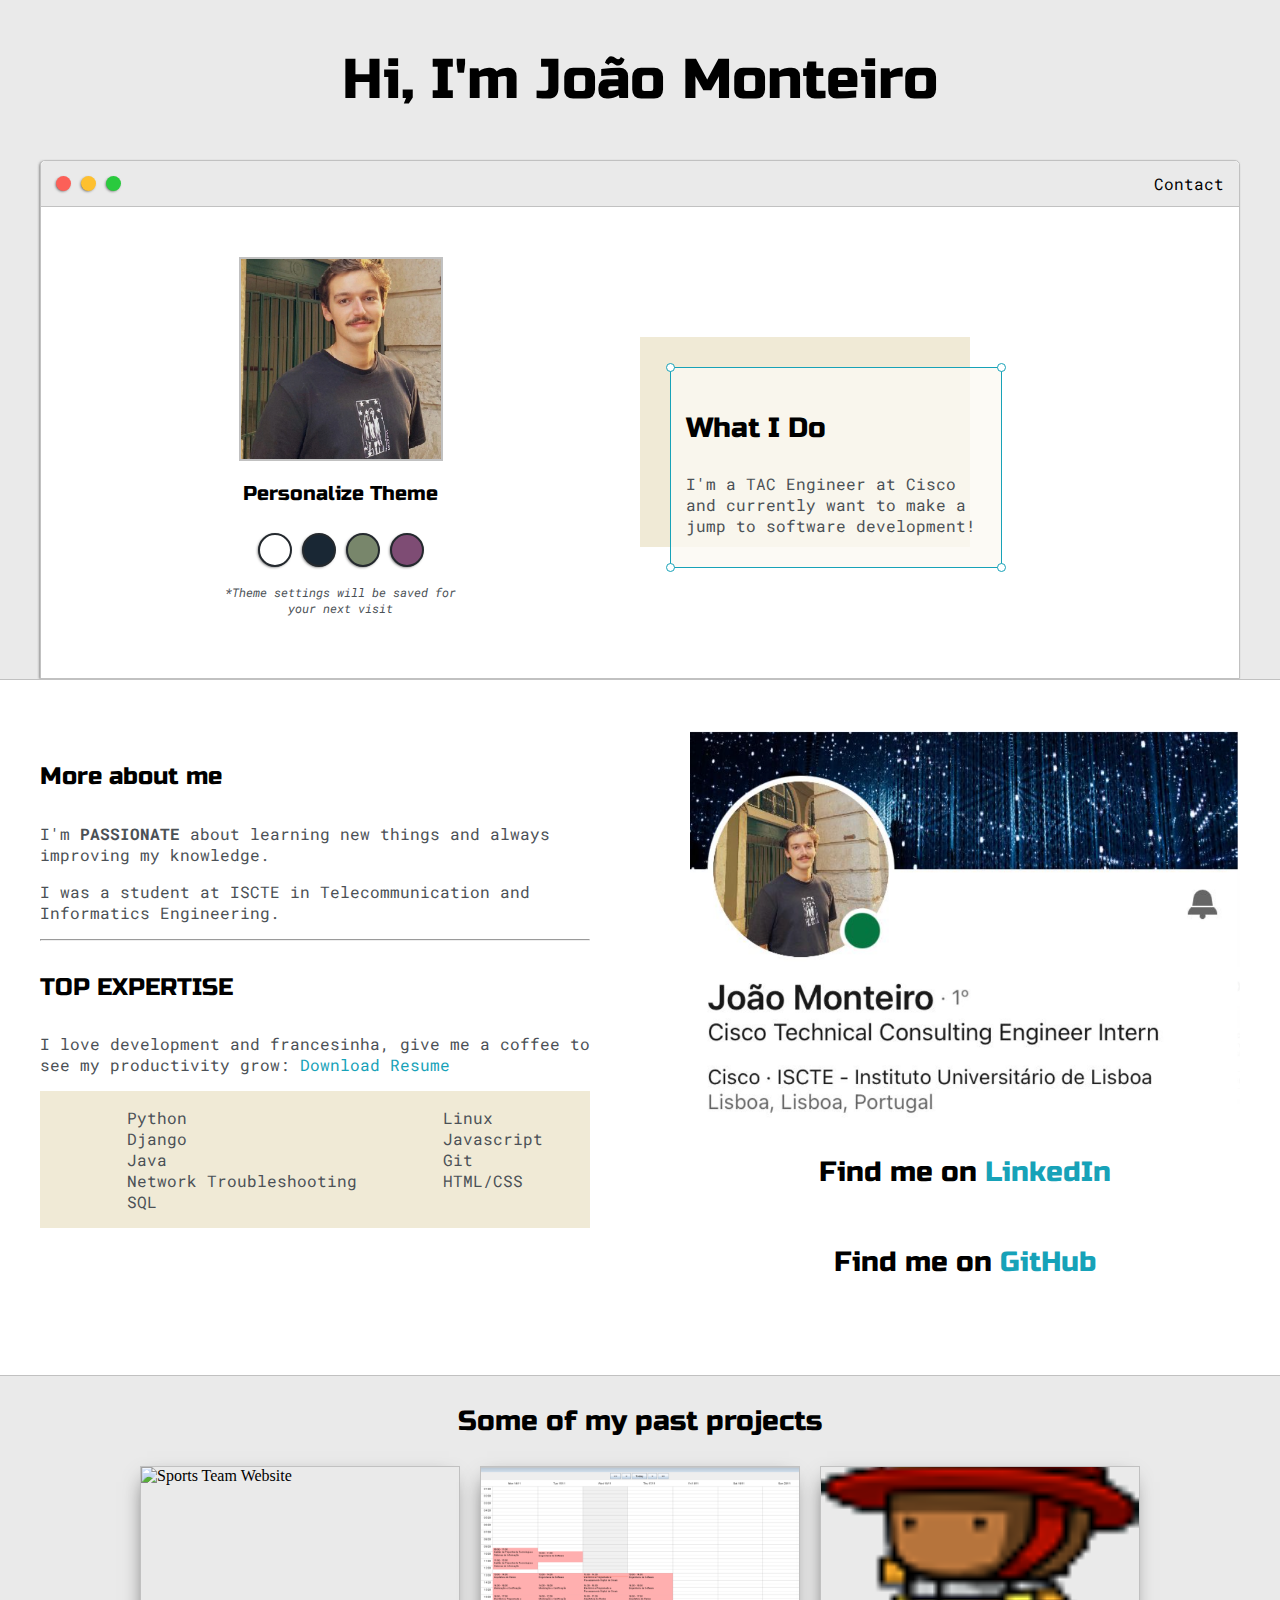
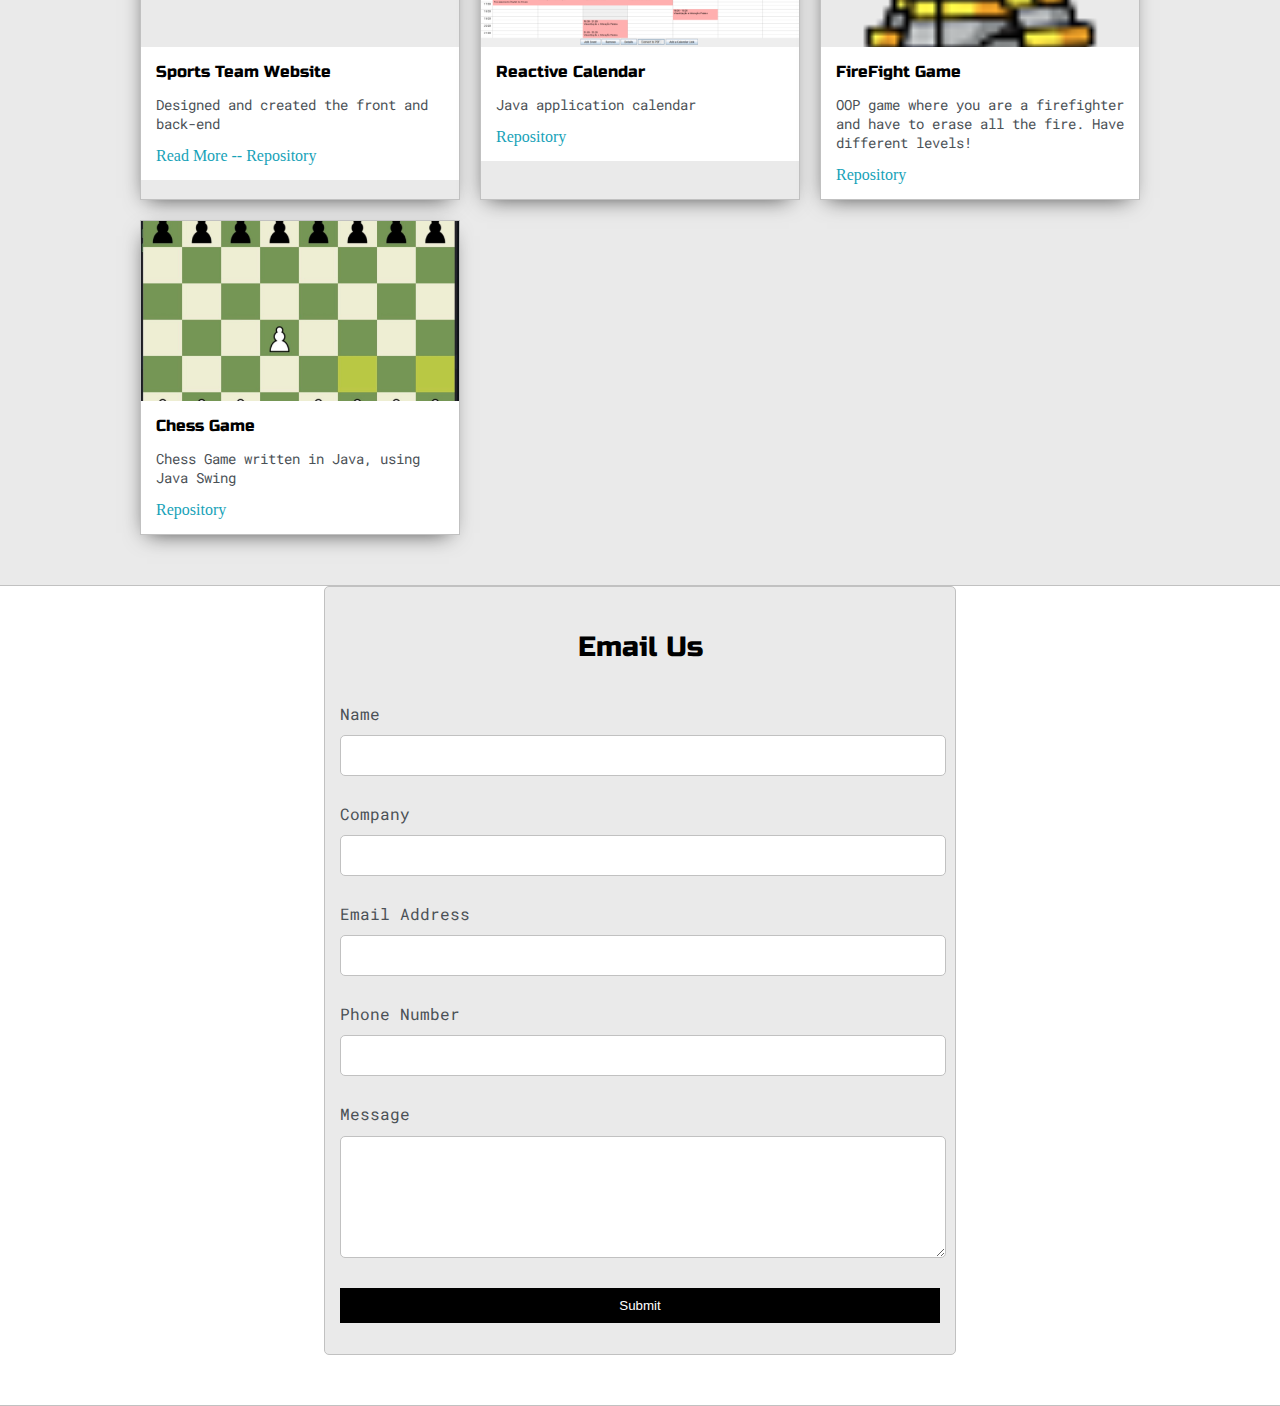
==== commit a3fd0d4b: "Updating Projects" ====
--- a/index.html
+++ b/index.html
@@ -127,6 +127,16 @@
 					<a href="https://github.com/JoeyFrancis/ISCTE-PROJECTS/tree/main/Object%20Oriented%20Programming">Repository</a>
 				</div>
 			</div>
+
+			<div class="post">
+				<img class="thumbnail" src="images/chessGame.jpg" alt="Chess Game">
+				<div class="post-preview">
+					<h6 class="post-title">Chess Game</h6>
+					<p class="post-intro">Chess Game written in Java, using Java Swing</p>
+					<a href="https://github.com/joaofcmont/Chessi">Repository</a>
+				</div>
+			</div>
+
 		</div>
 	</div>
 </section>
